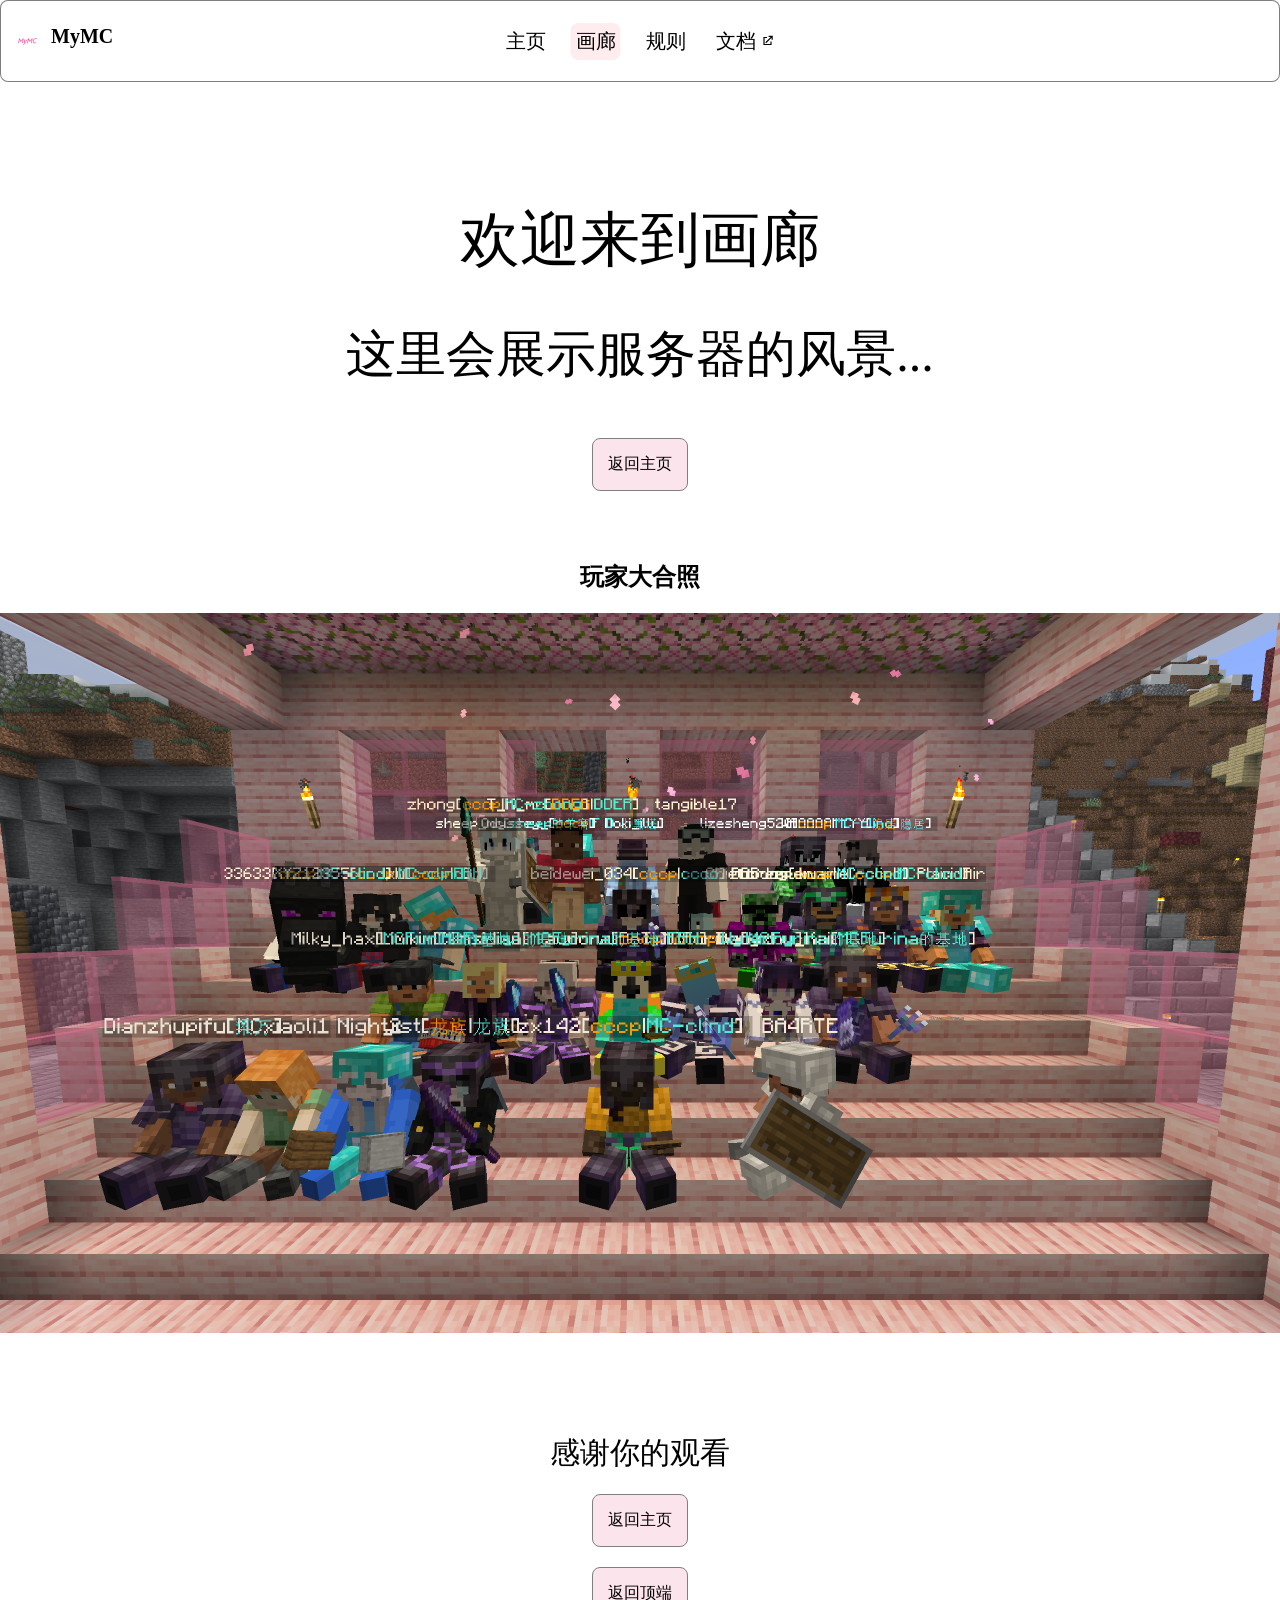
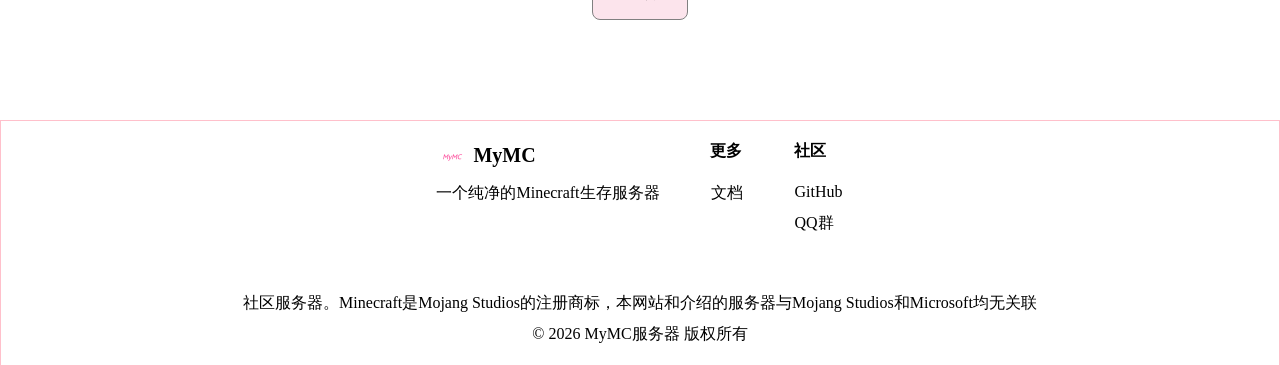
==== Gallery/index.html @ 8b422533 "移除了入场动画" ====
<!DOCTYPE html>
<html lang="zh" style="scroll-behavior: smooth">
<head>
    <title>MyMC | Minecraft服务器</title>
    <link rel="icon" href="../Assets/MyMC_64.png">
    <link rel="stylesheet" href="../style.css">
    <meta charset="UTF-8">
    <meta name="viewport" content="width=device-width, initial-scale=1.0">
</head>
<body style="background-color: rgb(255, 255, 255); margin: 0; padding: 0;">
    <nav class="nav">
        <a href="../" style="text-decoration: none; color: inherit; display: flex; flex-direction: row; gap: 8px;">
            <img src="../Assets/MyMC_64.png" style="vertical-align: middle; width: 32px; height: 32px;" alt="MyMC Icon" width="64" height="64" />
            <span style="font-size: 20px; font-weight: bold;">MyMC</span>
        </a>
        <div style="position: absolute; left: 50%; transform: translateX(-50%); flex-direction: row; gap: 20px" class="nav-items">
            <a href="../" class="nav-item">
                主页
            </a>
            <a href="./" class="nav-item nav-item-selected">
                画廊
            </a>
            <a href="../Rules/" class="nav-item">
                规则
            </a>
            <a href="https://docs.qq.com/aio/DS3Rvb0lQZVpRVXB5" target="_blank" class="nav-item">
                文档
                <svg class="external-icon" viewBox="0 0 24 24" width="14" height="14" fill="currentColor" aria-hidden="true">
                    <path d="M14 3h7v7h-2V6.41l-9.29 9.3-1.42-1.42 9.3-9.29H14V3z"/>
                    <path d="M5 5h6v2H7v10h10v-4h2v6H5V5z"/>
                </svg>
            </a>
        </div>
        <details class="nav-menu" style="margin-left: auto; position: relative;">
            <summary style="list-style: none; cursor: pointer; user-select: none;" class="btn">选择页面</summary>
            <div style="position: absolute; top: 100%; right: 0; min-width: 140px; background: rgba(255, 255, 255, 1.0); border: solid 1px pink; border-radius: 8px; padding: 10px; z-index: 10000; display: flex; flex-direction: column; gap: 10px;">
                <a href="../" class="nav-item">
                    主页
                </a>
                <a href="./" class="nav-item nav-item-selected">
                    画廊
                </a>
                <a href="../Rules/" class="nav-item">
                    规则
                </a>
                <a href="https://docs.qq.com/aio/DS3Rvb0lQZVpRVXB5" target="_blank" class="nav-item">
                    文档
                    <svg class="external-icon" viewBox="0 0 24 24" width="14" height="14" fill="currentColor" aria-hidden="true">
                        <path d="M14 3h7v7h-2V6.41l-9.29 9.3-1.42-1.42 9.3-9.29H14V3z"/>
                        <path d="M5 5h6v2H7v10h10v-4h2v6H5V5z"/>
                    </svg>
                </a>
            </div>
        </details>
    </nav>
    <div style="text-align: center; align-items: center; display: flex; flex-direction: column; justify-content: center; gap: 20px; margin-top: 200px;">
        <a class="title-text">欢迎来到画廊</a>
        <a style="margin-top: 20px;" class="subtitle-text">这里会展示服务器的风景...</a>
        <a class="btn" href="../" style="margin-top: 30px;">返回主页</a>
    </div>
    <div style="text-align: center; margin-top: 50px; align-items: center; display: flex; flex-direction: column;">
        <h2>玩家大合照</h2>
        <img style="max-width: 100%; height: auto; width: 1920px" src="./Assets/group.png" alt="group" width="2560" height="1440"/>
    </div>
    <div style="text-align: center; align-items: center; display: flex; flex-direction: column; gap: 20px; margin-top: 100px;">
        <div style="font-size: 30px;">感谢你的观看</div>
        <a class="btn" href="../">返回主页</a>
        <a class="btn" href="#">返回顶端</a>
    </div>
    <footer class="footer">
        <div style="display: flex; flex-direction: row; flex-wrap: wrap; gap: 50px;">
            <div style="display: flex; flex-direction: column; gap: 10px; text-align: left;">
                <a style="font-size: 20px; font-weight: bold;">
                    <img src="../Assets/MyMC_64.png" alt="MyMC Icon" style="width: 32px; height: 32px; vertical-align: middle;" />
                    MyMC
                </a>
                <a style="font-size: 16px">
                    一个纯净的Minecraft生存服务器
                </a>
            </div>
            <div style="display: flex; flex-direction: column; gap: 10px; text-align: left;">
                <a style="margin-bottom: 10px; font-weight: bold;">更多</a>
                <a class="linktext" href="https://docs.qq.com/aio/DS3Rvb0lQZVpRVXB5" target="_blank">
                    文档
                </a>
            </div>
            <div style="display: flex; flex-direction: column; gap: 10px; text-align: left;">
                <a style="margin-bottom: 10px; font-weight: bold;">社区</a>
                <a class="linktext" href="https://github.com/MCFurina/MyMC-Website" target="_blank">
                    GitHub
                </a>
                <a class="linktext" href="https://qm.qq.com/q/Btq5z1WSHu" target="_blank">
                    QQ群
                </a>
            </div>
        </div>
        <hr style="width: 80%; max-width: 1600px; border: 1px solid rgba(255, 255, 255, 0.5)" />
        <div style="display: flex; flex-direction: column; gap: 10px;">
            <a style="font-size: 16px">
                社区服务器。Minecraft是Mojang Studios的注册商标，本网站和介绍的服务器与Mojang Studios和Microsoft均无关联
            </a>
            <a style="font-size: 16px">
                © 2026 MyMC服务器 版权所有
            </a>
        </div>
    </footer>
</body>
</html>
---- style.css ----
button {
    cursor: pointer;
}
.nav {
    display: flex;
    flex-direction: row;
    text-align: center;
    align-items: center;
    background-color: rgba(255, 255, 255, 0.5);
    border: solid 1px rgba(0, 0, 0, 0.5);
    padding: 10px;
    margin: 0 auto;
    border-radius: 8px;
    max-width: 1600px;
    position: fixed;
    top: 0;
    left: 0;
    right: 0;
    z-index: 9999;
    min-height: 60px;
    backdrop-filter: blur(8px);
}
.nav-item {
    text-decoration: none;
    color: inherit;
    font-size: 20px;
    border-radius: 8px;
    transition: background-color 0.2s ease, border 0.2s ease;
    padding: 5px;
}
.nav-item-selected {
    background-color: rgba(255, 192, 203, 0.3);
}
.nav-item:hover {
    background-color: rgba(255, 192, 203, 0.3);
}
.nav-items {
    display: flex;
}
.nav-menu {
    display: none;
}
.nav-menu[open] summary {
    border: 1px solid blue;
    background-color: rgba(200, 200, 200, 0.8);
}
.center-card {
    display: flex;
    flex-direction: column;
    align-items: center;
    text-align: center;
    max-width: 1200px;
    border-radius: 8px;
    background-color: rgba(255, 255, 255, 1.0);
    color: black;
    border: 1px solid pink;
    padding: 20px;
    margin-left: auto;
    margin-right: auto;
    scroll-margin-top: 150px;
}
.center-card-title {
    font-size: 30px;
    margin-right: auto;
    margin-bottom: 10px;
}
.center-card-card {
    display: flex;
    flex-direction: column;
    gap: 10px;
    text-align: center;
    border: solid 1px gray;
    border-radius: 8px;
    background-color: rgba(252, 228, 236, 0.75);
    padding: 15px;
    transition: background-color 0.2s ease, border 0.2s ease;
    color: black;
}
.center-card-card:hover {
    border: solid 1px pink;
    background-color: rgba(252, 228, 236, 0.85);
}
.btn {
    border: 1px solid gray;
    padding: 15px;
    width: fit-content;
    text-decoration: none;
    color: inherit;
    border-radius: 8px;
    font-size: 16px;
    background-color: rgba(252, 228, 236, 1.0);
    transition: background-color 0.2s ease, border 0.2s ease, opacity 0.2s ease;
    color: black;
}
.btn:hover {
    border: 1px solid black;
    background-color: rgba(248, 211, 223, 1.0);
}
.btn:active {
    background-color: rgba(248, 170, 223, 1.0);
}
.btn:disabled {
    opacity: 60%;
    cursor: not-allowed;
}
.linktext {
    color: inherit;
    text-decoration: none;
    border: solid 1px transparent;
    border-radius: 8px;
    transition: border 0.2s ease;
    display: inline-block;
    width: fit-content;
}
.linktext:hover {
    border: 1px solid pink;
}
.gradient-text-1 {
    display: inline-block;
    background: linear-gradient(90deg, #7FE5D4, #FFFFFF);
    background-clip: text;
    color: transparent;
}
.title-text {
    font-size: 60px;
}
.subtitle-text {
    font-size: 50px;
}
.footer {
    margin-top: 100px;
    margin-left: auto;
    margin-right: auto;
    display: flex;
    flex-direction: column;
    gap: 20px;
    text-align: center;
    align-items: center;
    padding: 20px 10px;
    background-color: rgba(255, 255, 255, 1.0);
    border: 1px solid pink;
    color: black;
}
@media (max-width: 768px) {
    .nav-items {
        display: none;
    }
    .nav-menu {
        display: flex;
    }
    .title-text {
        font-size: 50px;
    }
    .subtitle-text {
        font-size: 40px;
    }
    .nav {
        min-height: 48px;
        border-radius: 0;
    }
    .center-card {
        margin-left: 20px;
        margin-right: 20px;
    }
    .center-card-title {
        font-size: 25px;
    }
}
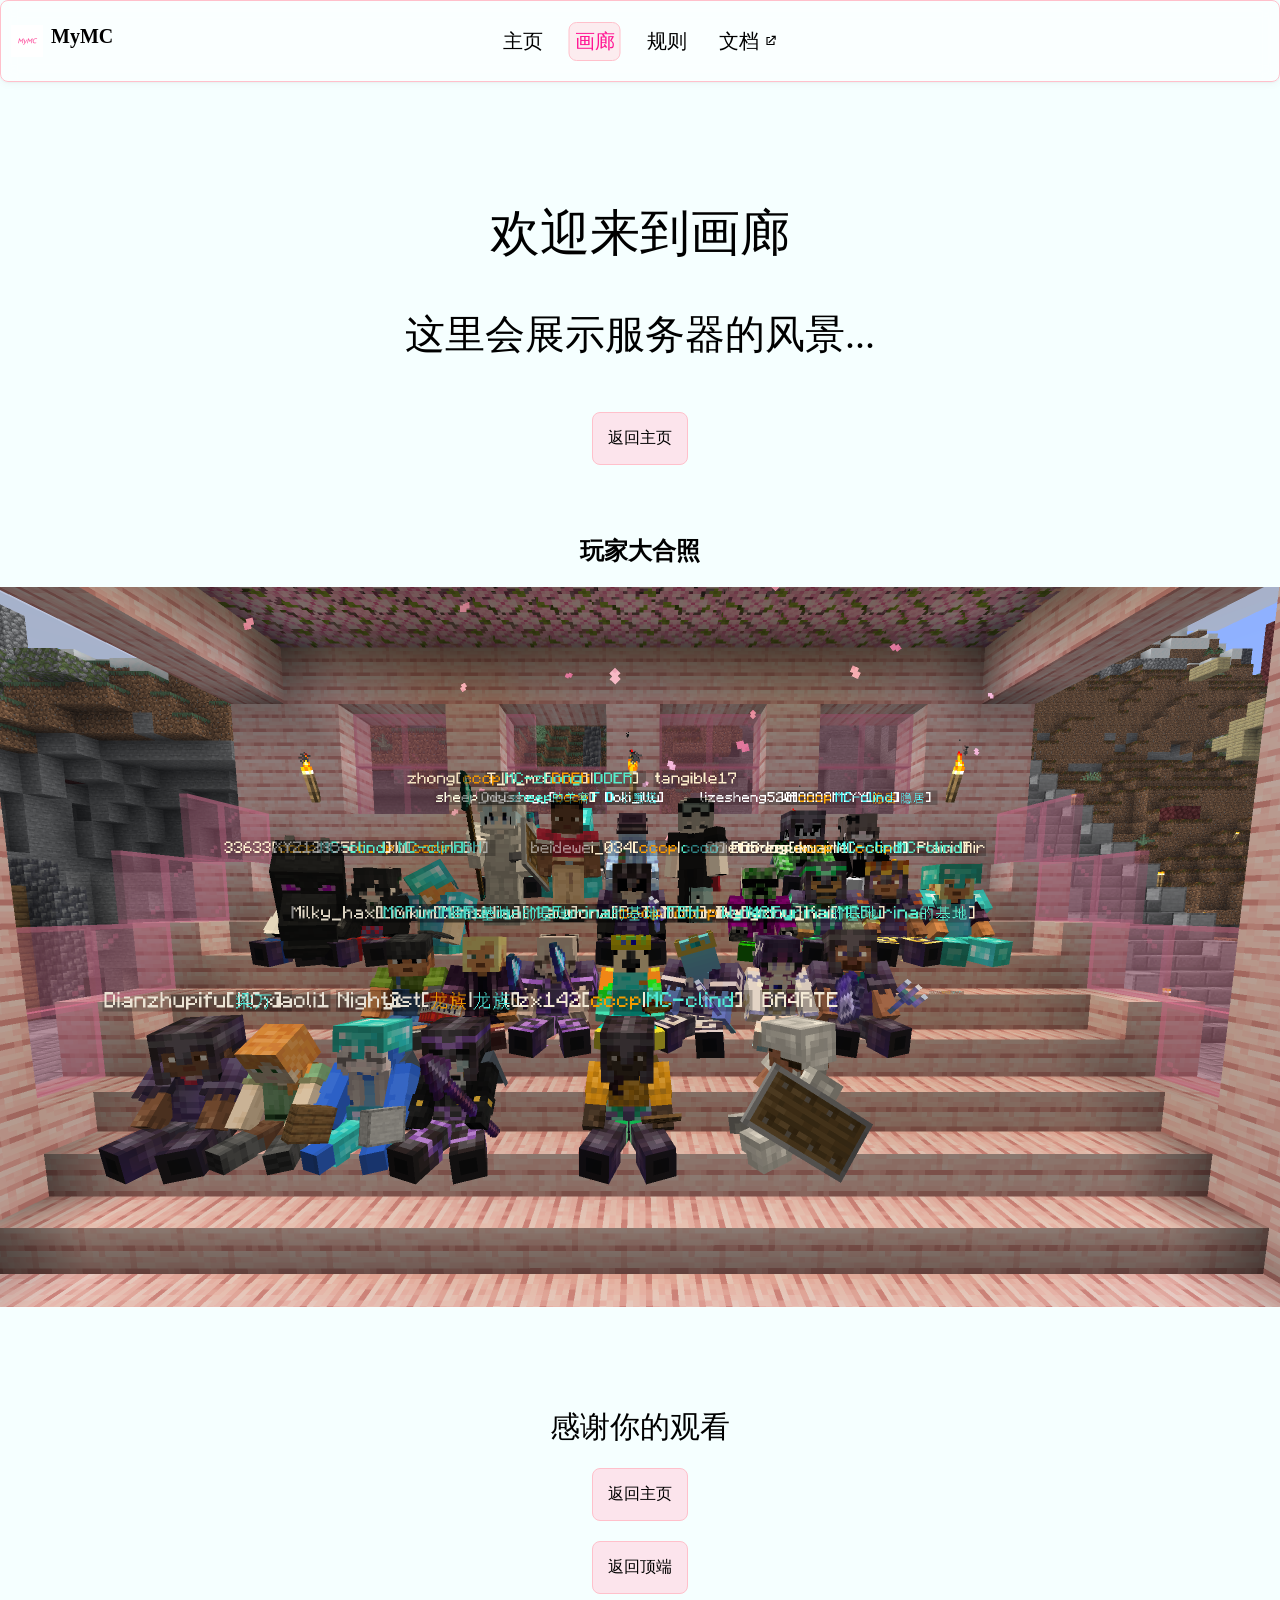
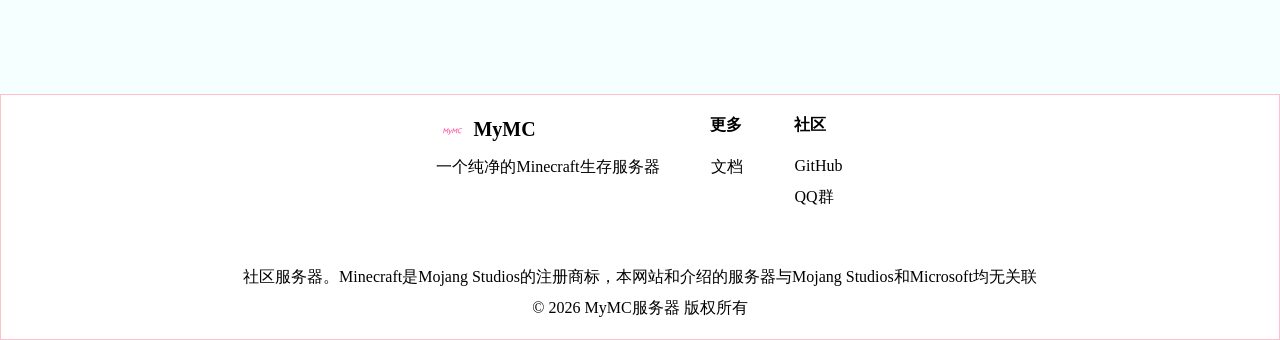
==== commit 693eba64: "更新网页" ====
--- a/Gallery/index.html
+++ b/Gallery/index.html
@@ -7,13 +7,13 @@
     <meta charset="UTF-8">
     <meta name="viewport" content="width=device-width, initial-scale=1.0">
 </head>
-<body style="background-color: rgb(255, 255, 255); margin: 0; padding: 0;">
+<body>
     <nav class="nav">
-        <a href="../" style="text-decoration: none; color: inherit; display: flex; flex-direction: row; gap: 8px;">
-            <img src="../Assets/MyMC_64.png" style="vertical-align: middle; width: 32px; height: 32px;" alt="MyMC Icon" width="64" height="64" />
-            <span style="font-size: 20px; font-weight: bold;">MyMC</span>
+        <a href="../" class="nav-icon">
+            <img src="../Assets/MyMC_64.png" class="nav-icon-logo" alt="MyMC Icon" width="64" height="64" />
+            <span class="nav-icon-text">MyMC</span>
         </a>
-        <div style="position: absolute; left: 50%; transform: translateX(-50%); flex-direction: row; gap: 20px" class="nav-items">
+        <div class="nav-items">
             <a href="../" class="nav-item">
                 主页
             </a>
--- a/style.css
+++ b/style.css
@@ -1,3 +1,8 @@
+body {
+    background: rgb(245, 255, 255);
+    margin: 0;
+    padding: 0;
+}
 button {
     cursor: pointer;
 }
@@ -7,7 +12,7 @@
     text-align: center;
     align-items: center;
     background-color: rgba(255, 255, 255, 0.5);
-    border: solid 1px rgba(0, 0, 0, 0.5);
+    border: solid 1px pink;
     padding: 10px;
     margin: 0 auto;
     border-radius: 8px;
@@ -19,6 +24,23 @@
     z-index: 9999;
     min-height: 60px;
     backdrop-filter: blur(8px);
+    box-shadow: 0 1px 2px rgba(0, 0, 0, 0.04), 0 2px 8px rgba(0, 0, 0, 0.04);
+}
+.nav-icon {
+    text-decoration: none;
+    color: inherit;
+    display: flex;
+    flex-direction: row;
+    gap: 8px;
+}
+.nav-icon-logo {
+    vertical-align: middle;
+    width: 32px;
+    height: 32px;
+}
+.nav-icon-text {
+    font-size: 20px;
+    font-weight: bold;
 }
 .nav-item {
     text-decoration: none;
@@ -27,22 +49,30 @@
     border-radius: 8px;
     transition: background-color 0.2s ease, border 0.2s ease;
     padding: 5px;
+    border: 1px solid transparent;
 }
 .nav-item-selected {
     background-color: rgba(255, 192, 203, 0.3);
+    border: 1px solid pink;
+    color: deeppink;
 }
 .nav-item:hover {
     background-color: rgba(255, 192, 203, 0.3);
 }
 .nav-items {
+    position: absolute;
+    left: 50%;
+    transform: translateX(-50%);
+    flex-direction: row;
+    gap: 20px;
     display: flex;
 }
 .nav-menu {
     display: none;
 }
 .nav-menu[open] summary {
-    border: 1px solid blue;
-    background-color: rgba(200, 200, 200, 0.8);
+    transform: scale(0.97);
+    color: rgba(0, 0, 0, 0.6);
 }
 .center-card {
     display: flex;
@@ -51,16 +81,18 @@
     text-align: center;
     max-width: 1200px;
     border-radius: 8px;
-    background-color: rgba(255, 255, 255, 1.0);
+    background-color: rgb(245, 245, 245);
     color: black;
     border: 1px solid pink;
     padding: 20px;
     margin-left: auto;
     margin-right: auto;
     scroll-margin-top: 150px;
+    box-shadow: 0 1px 2px rgba(0, 0, 0, 0.04), 0 2px 8px rgba(0, 0, 0, 0.04);
 }
 .center-card-title {
-    font-size: 30px;
+    font-size: 25px;
+    font-weight: bold;
     margin-right: auto;
     margin-bottom: 10px;
 }
@@ -69,19 +101,14 @@
     flex-direction: column;
     gap: 10px;
     text-align: center;
-    border: solid 1px gray;
-    border-radius: 8px;
-    background-color: rgba(252, 228, 236, 0.75);
+    border: solid 1px pink;
+    border-radius: 8px;
+    background-color: rgba(252, 228, 236, 1.0);
     padding: 15px;
-    transition: background-color 0.2s ease, border 0.2s ease;
-    color: black;
-}
-.center-card-card:hover {
-    border: solid 1px pink;
-    background-color: rgba(252, 228, 236, 0.85);
+    color: black;
 }
 .btn {
-    border: 1px solid gray;
+    border: 1px solid pink;
     padding: 15px;
     width: fit-content;
     text-decoration: none;
@@ -89,15 +116,15 @@
     border-radius: 8px;
     font-size: 16px;
     background-color: rgba(252, 228, 236, 1.0);
-    transition: background-color 0.2s ease, border 0.2s ease, opacity 0.2s ease;
+    transition: background-color 0.2s ease, border 0.2s ease;
     color: black;
 }
 .btn:hover {
-    border: 1px solid black;
     background-color: rgba(248, 211, 223, 1.0);
 }
 .btn:active {
-    background-color: rgba(248, 170, 223, 1.0);
+    transform: scale(0.97);
+    color: rgba(0, 0, 0, 0.6);
 }
 .btn:disabled {
     opacity: 60%;
@@ -122,10 +149,10 @@
     color: transparent;
 }
 .title-text {
-    font-size: 60px;
+    font-size: 50px;
 }
 .subtitle-text {
-    font-size: 50px;
+    font-size: 40px;
 }
 .footer {
     margin-top: 100px;
@@ -149,14 +176,21 @@
         display: flex;
     }
     .title-text {
-        font-size: 50px;
+        font-size: 40px;
     }
     .subtitle-text {
-        font-size: 40px;
+        font-size: 30px;
     }
     .nav {
         min-height: 48px;
         border-radius: 0;
+        border-top: 0;
+        border-left: 0;
+        border-right: 0;
+        border-bottom: 1px solid pink;
+    }
+    .nav-icon-logo {
+        display: none;
     }
     .center-card {
         margin-left: 20px;
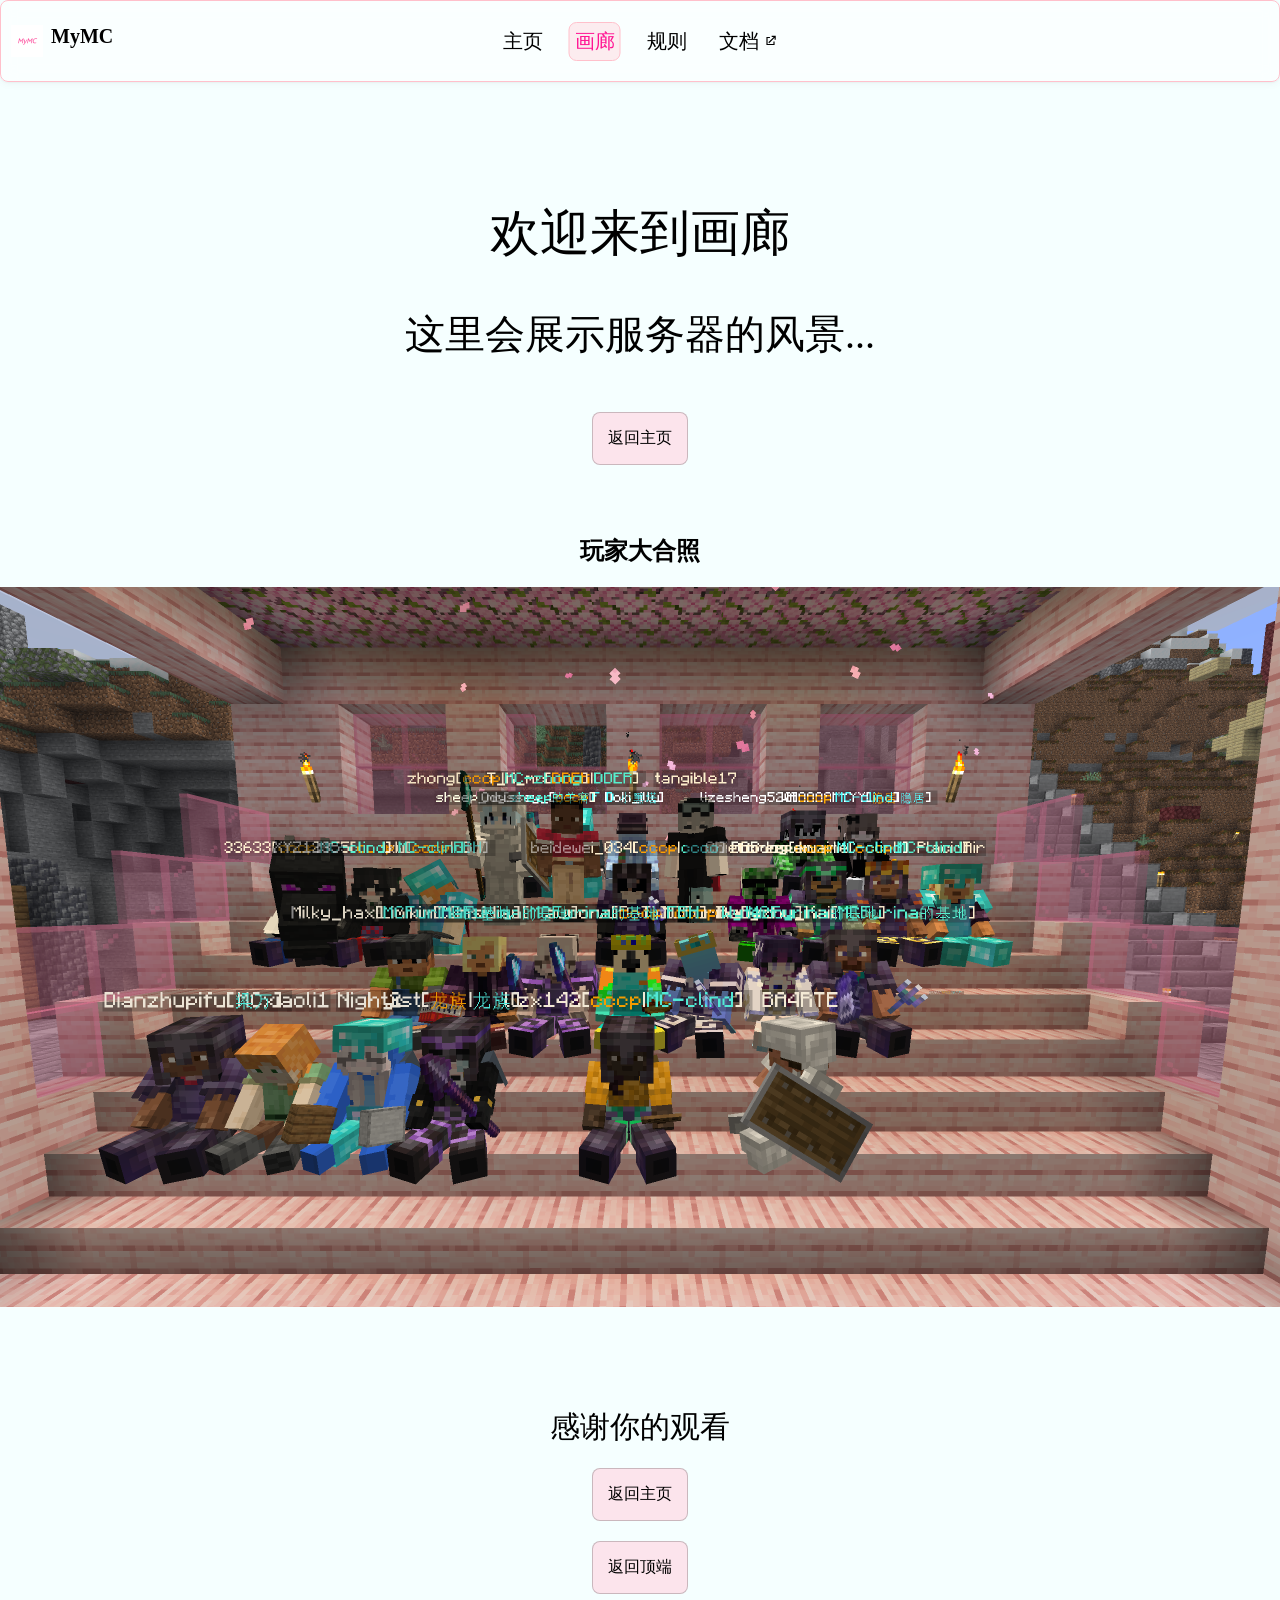
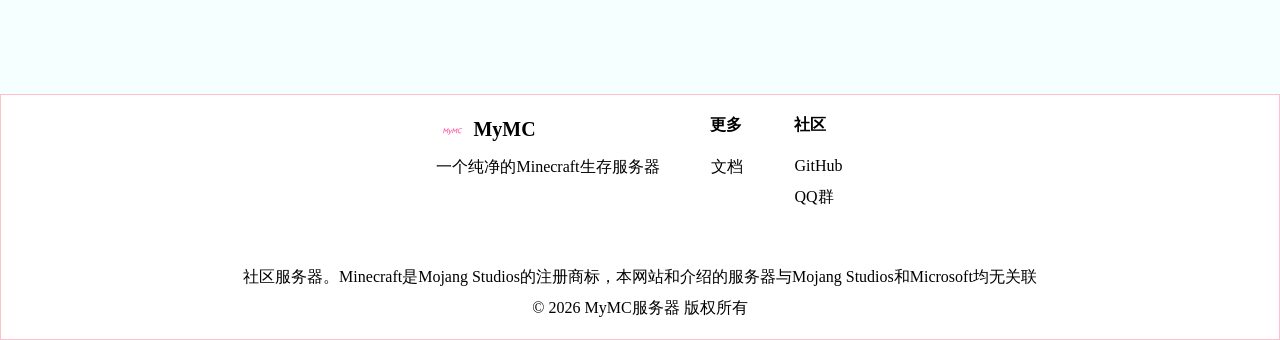
==== commit 9f3611d3: "适配深色模式" ====
--- a/Gallery/index.html
+++ b/Gallery/index.html
@@ -59,7 +59,7 @@
         <a class="btn" href="../" style="margin-top: 30px;">返回主页</a>
     </div>
     <div style="text-align: center; margin-top: 50px; align-items: center; display: flex; flex-direction: column;">
-        <h2>玩家大合照</h2>
+        <h2 class="center-label">玩家大合照</h2>
         <img style="max-width: 100%; height: auto; width: 1920px" src="./Assets/group.png" alt="group" width="2560" height="1440"/>
     </div>
     <div style="text-align: center; align-items: center; display: flex; flex-direction: column; gap: 20px; margin-top: 100px;">
--- a/style.css
+++ b/style.css
@@ -83,7 +83,7 @@
     border-radius: 8px;
     background-color: rgb(245, 245, 245);
     color: black;
-    border: 1px solid pink;
+    border: 1px solid rgba(0, 0, 0, 0.2);
     padding: 20px;
     margin-left: auto;
     margin-right: auto;
@@ -108,7 +108,7 @@
     color: black;
 }
 .btn {
-    border: 1px solid pink;
+    border: 1px solid rgba(0, 0, 0, 0.2);
     padding: 15px;
     width: fit-content;
     text-decoration: none;
@@ -116,7 +116,7 @@
     border-radius: 8px;
     font-size: 16px;
     background-color: rgba(252, 228, 236, 1.0);
-    transition: background-color 0.2s ease, border 0.2s ease;
+    transition: background-color 0.25s ease, border 0.25s ease, transform 0.25s ease, opacity 0.25s ease;
     color: black;
 }
 .btn:hover {
@@ -124,7 +124,7 @@
 }
 .btn:active {
     transform: scale(0.97);
-    color: rgba(0, 0, 0, 0.6);
+    opacity: 0.5;
 }
 .btn:disabled {
     opacity: 60%;
@@ -166,6 +166,9 @@
     padding: 20px 10px;
     background-color: rgba(255, 255, 255, 1.0);
     border: 1px solid pink;
+    color: black;
+}
+.center-label {
     color: black;
 }
 @media (max-width: 768px) {
@@ -200,3 +203,41 @@
         font-size: 25px;
     }
 }
+@media (prefers-color-scheme: dark) {
+    body {
+        background: rgb(25, 25, 25);
+    }
+    .title-text {
+        color: white;
+    }
+    .subtitle-text {
+        color: white;
+    }
+    .center-card {
+        background: rgba(255, 255, 255, 0.1);
+        color: white;
+        border: 1px solid transparent;
+    }
+    .center-card-card {
+        background: rgba(255, 255, 255, 0.1);
+        border: 1px solid transparent;
+        color: white;
+    }
+    .btn {
+        background: rgba(255, 255, 255, 0.1);
+        color: white;
+        border: 1px solid transparent;
+    }
+    .btn:hover {
+        background: rgba(255, 255, 255, 0.2);
+        border: 1px solid rgb(150, 150, 150);
+    }
+    .footer {
+        color: white;
+        background: rgba(255, 255, 255, 0.1);
+        border: 1px solid transparent;
+    }
+    .center-label {
+        color: white;
+    }
+}
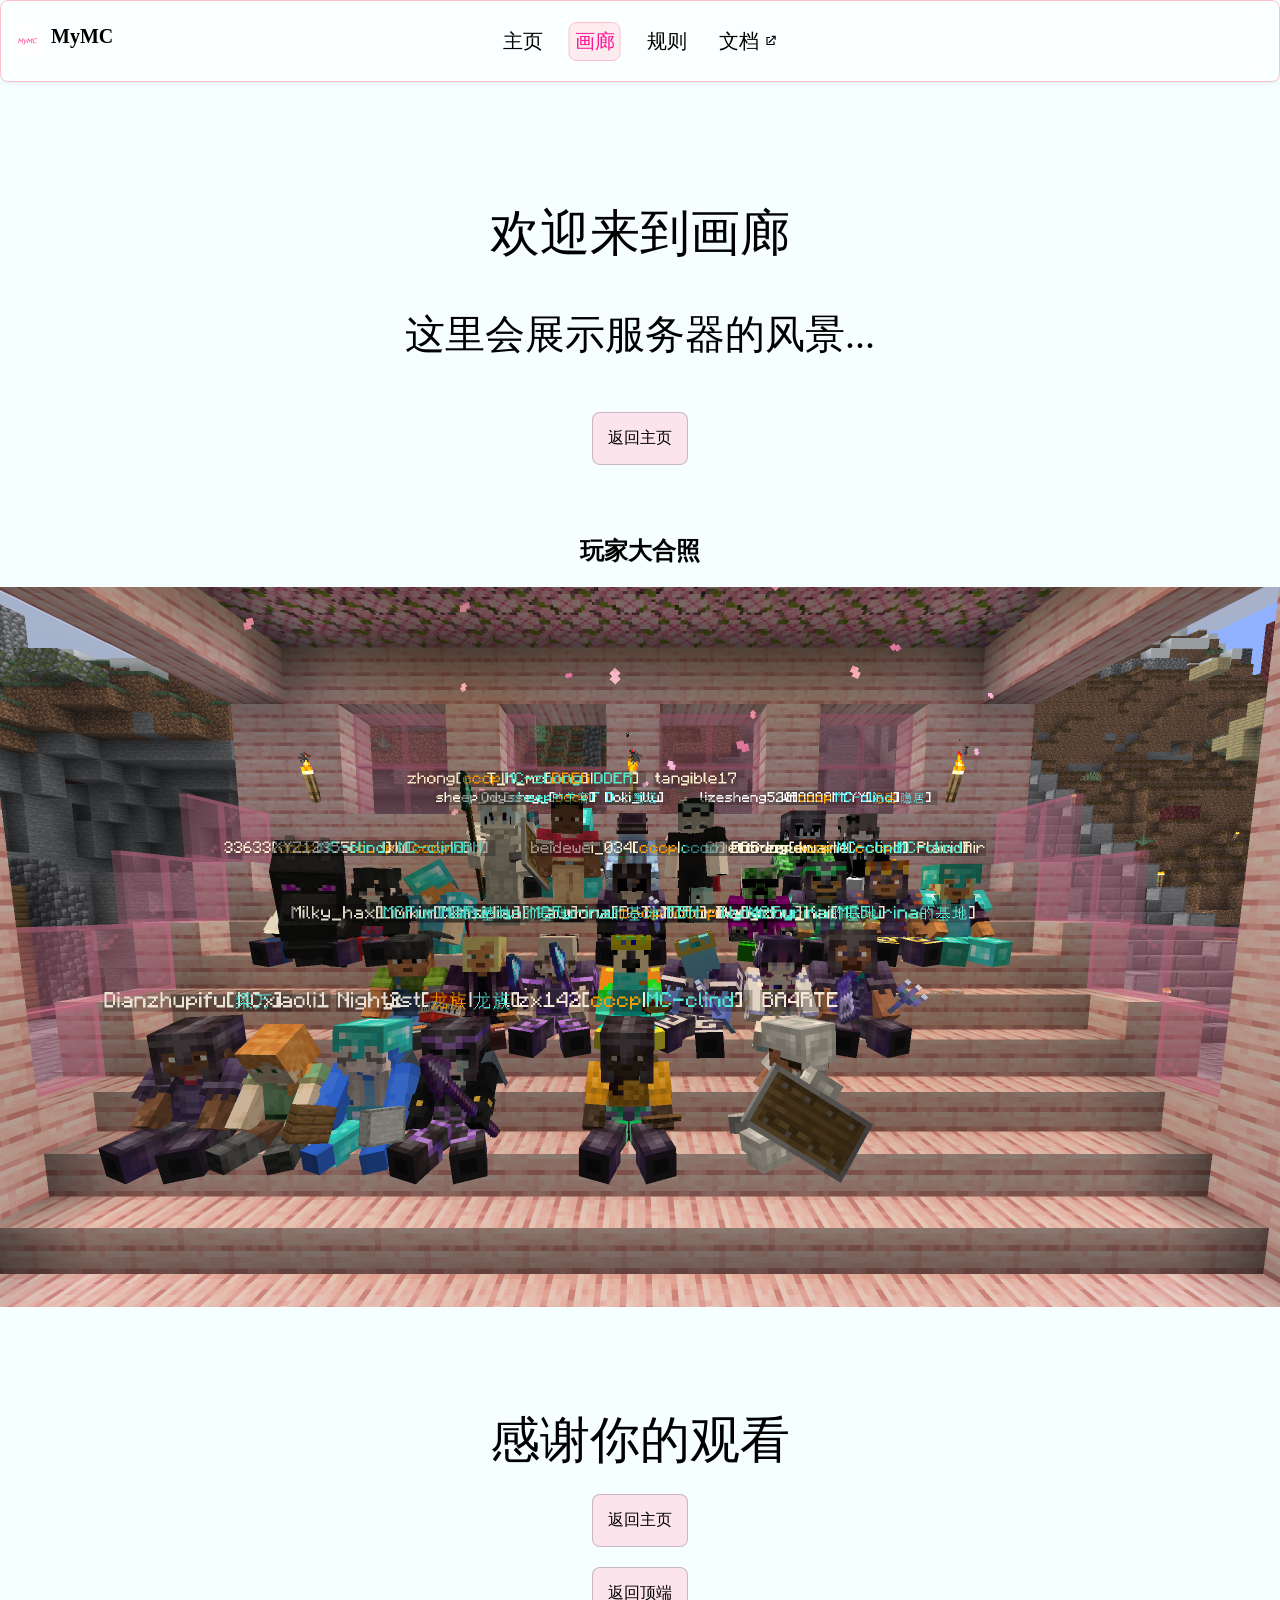
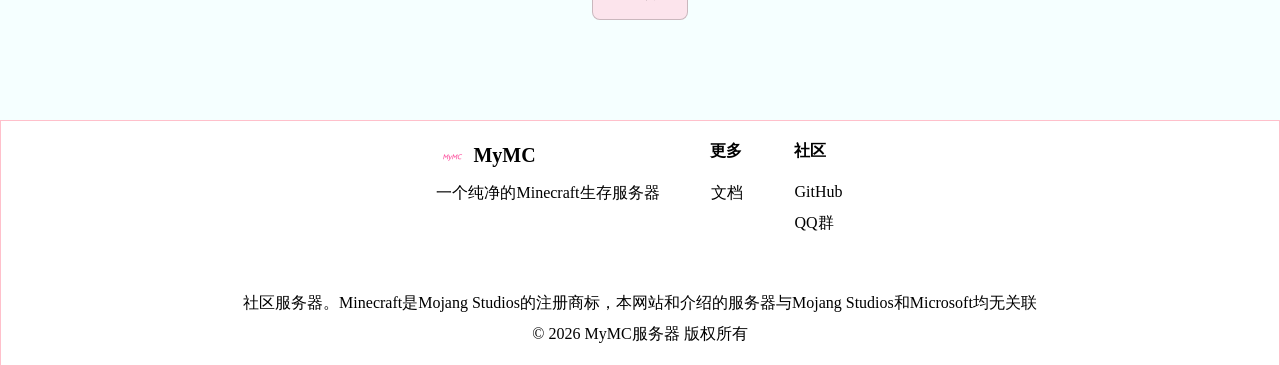
==== commit 7b4c3d49: "继续完善" ====
--- a/Gallery/index.html
+++ b/Gallery/index.html
@@ -33,7 +33,7 @@
         </div>
         <details class="nav-menu" style="margin-left: auto; position: relative;">
             <summary style="list-style: none; cursor: pointer; user-select: none;" class="btn">选择页面</summary>
-            <div style="position: absolute; top: 100%; right: 0; min-width: 140px; background: rgba(255, 255, 255, 1.0); border: solid 1px pink; border-radius: 8px; padding: 10px; z-index: 10000; display: flex; flex-direction: column; gap: 10px;">
+            <div class="nav-menu-open">
                 <a href="../" class="nav-item">
                     主页
                 </a>
@@ -63,7 +63,7 @@
         <img style="max-width: 100%; height: auto; width: 1920px" src="./Assets/group.png" alt="group" width="2560" height="1440"/>
     </div>
     <div style="text-align: center; align-items: center; display: flex; flex-direction: column; gap: 20px; margin-top: 100px;">
-        <div style="font-size: 30px;">感谢你的观看</div>
+        <div class="title-text">感谢你的观看</div>
         <a class="btn" href="../">返回主页</a>
         <a class="btn" href="#">返回顶端</a>
     </div>
--- a/style.css
+++ b/style.css
@@ -72,7 +72,21 @@
 }
 .nav-menu[open] summary {
     transform: scale(0.97);
-    color: rgba(0, 0, 0, 0.6);
+    opacity: 0.5;
+}
+.nav-menu-open {
+    position: absolute;
+    top: 100%;
+    right: 0;
+    min-width: 140px;
+    background: rgba(255, 255, 255, 1.0);
+    border: solid 1px pink;
+    border-radius: 8px;
+    padding: 10px;
+    z-index: 10000;
+    display: flex;
+    flex-direction: column;
+    gap: 10px;
 }
 .center-card {
     display: flex;
@@ -207,6 +221,16 @@
     body {
         background: rgb(25, 25, 25);
     }
+    .nav {
+        background-color: rgba(0, 0, 0, 0.2);
+        color: white;
+    }
+    .nav-item-selected {
+        color: lightpink;
+    }
+    .nav-menu-open {
+        background-color: rgb(50, 50, 50);
+    }
     .title-text {
         color: white;
     }
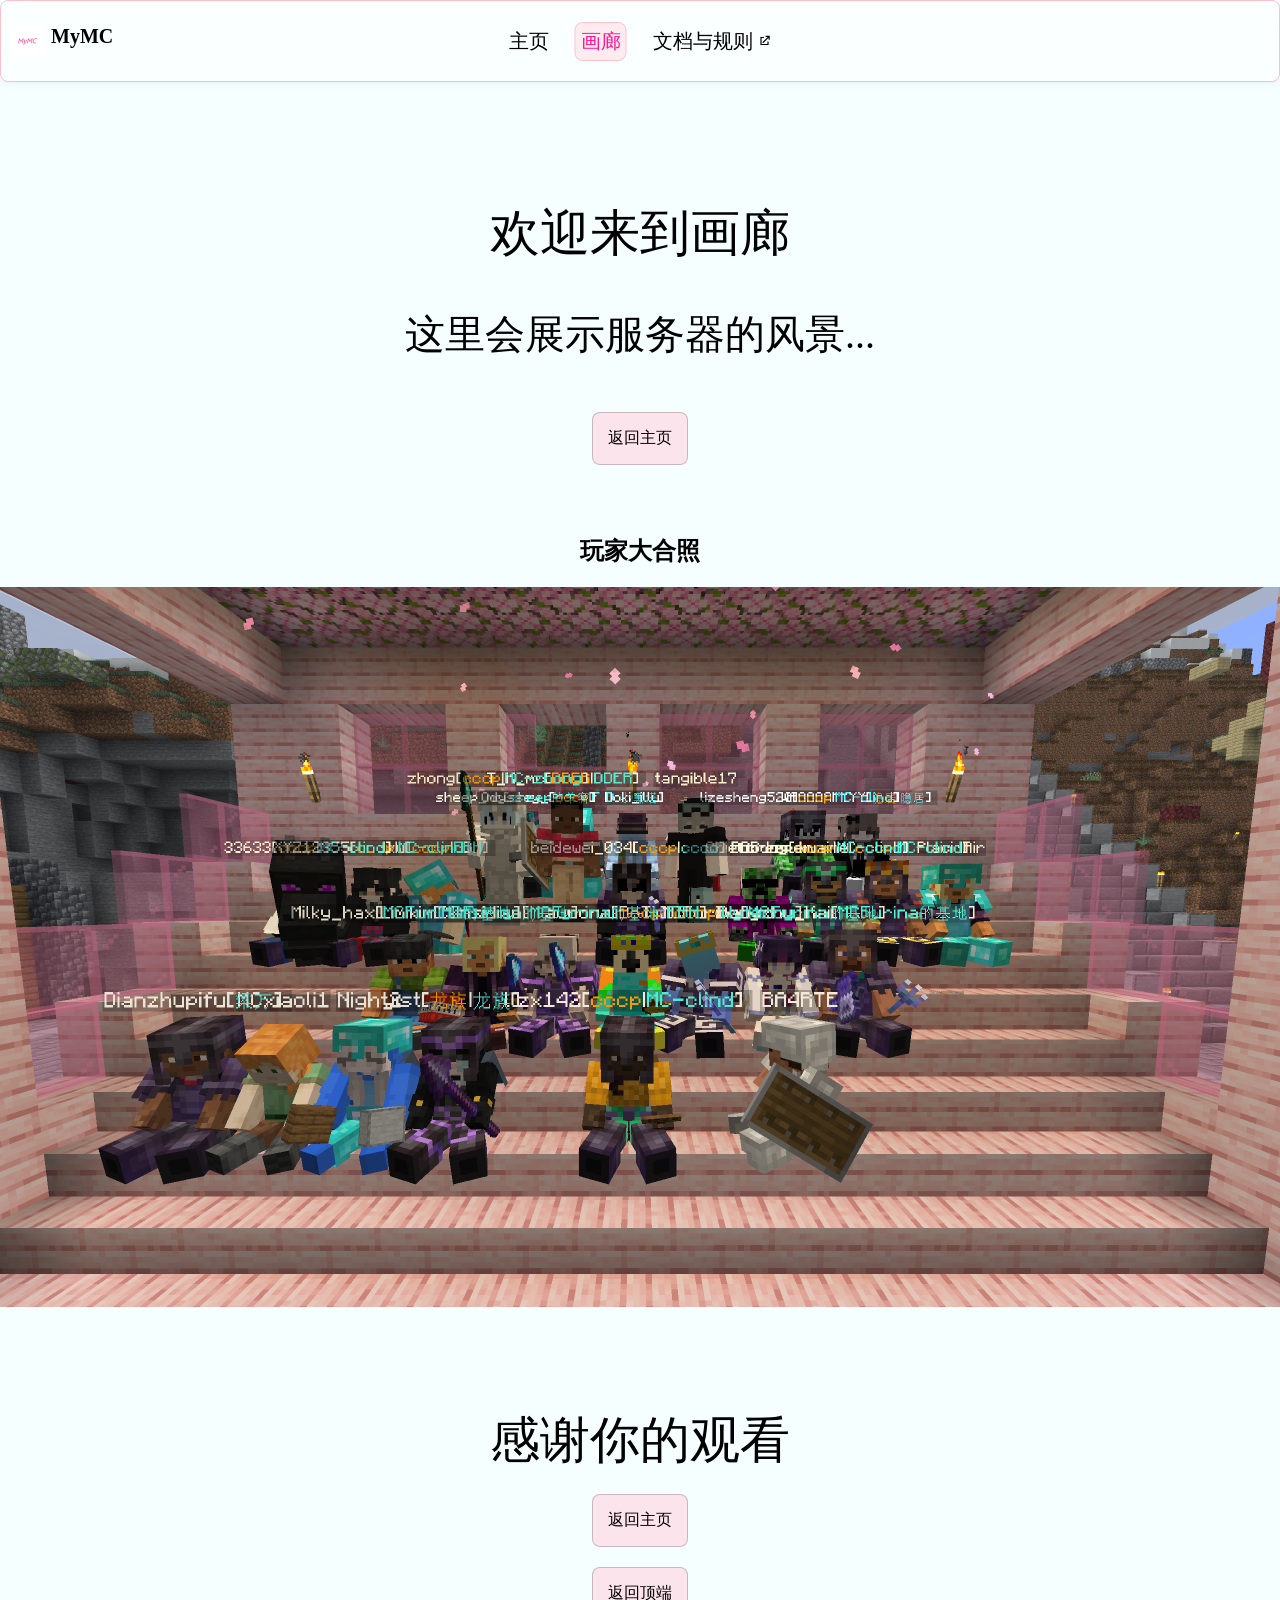
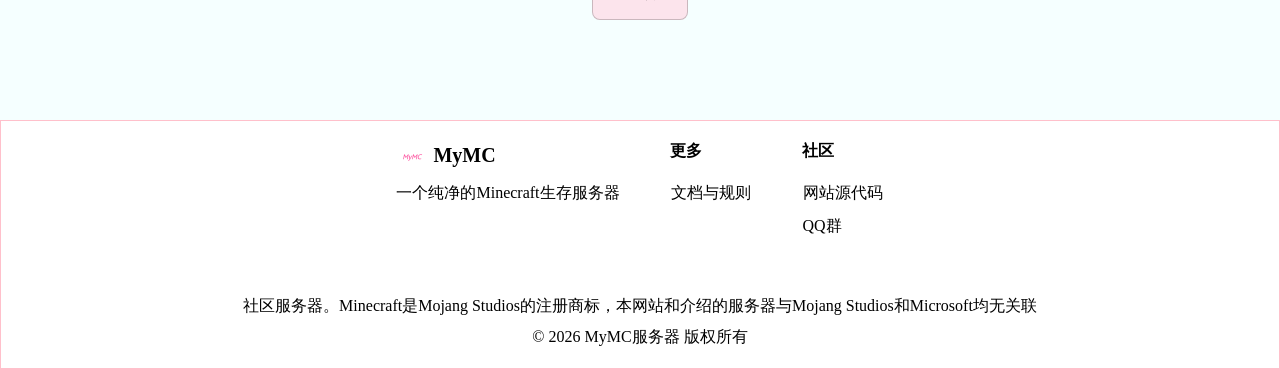
==== commit 6c89fe67: "移除规则页，并引导至文档，同时优化了一些文本" ====
--- a/Gallery/index.html
+++ b/Gallery/index.html
@@ -20,11 +20,8 @@
             <a href="./" class="nav-item nav-item-selected">
                 画廊
             </a>
-            <a href="../Rules/" class="nav-item">
-                规则
-            </a>
             <a href="https://docs.qq.com/aio/DS3Rvb0lQZVpRVXB5" target="_blank" class="nav-item">
-                文档
+                文档与规则
                 <svg class="external-icon" viewBox="0 0 24 24" width="14" height="14" fill="currentColor" aria-hidden="true">
                     <path d="M14 3h7v7h-2V6.41l-9.29 9.3-1.42-1.42 9.3-9.29H14V3z"/>
                     <path d="M5 5h6v2H7v10h10v-4h2v6H5V5z"/>
@@ -40,11 +37,8 @@
                 <a href="./" class="nav-item nav-item-selected">
                     画廊
                 </a>
-                <a href="../Rules/" class="nav-item">
-                    规则
-                </a>
                 <a href="https://docs.qq.com/aio/DS3Rvb0lQZVpRVXB5" target="_blank" class="nav-item">
-                    文档
+                    文档与规则
                     <svg class="external-icon" viewBox="0 0 24 24" width="14" height="14" fill="currentColor" aria-hidden="true">
                         <path d="M14 3h7v7h-2V6.41l-9.29 9.3-1.42-1.42 9.3-9.29H14V3z"/>
                         <path d="M5 5h6v2H7v10h10v-4h2v6H5V5z"/>
@@ -81,13 +75,13 @@
             <div style="display: flex; flex-direction: column; gap: 10px; text-align: left;">
                 <a style="margin-bottom: 10px; font-weight: bold;">更多</a>
                 <a class="linktext" href="https://docs.qq.com/aio/DS3Rvb0lQZVpRVXB5" target="_blank">
-                    文档
+                    文档与规则
                 </a>
             </div>
             <div style="display: flex; flex-direction: column; gap: 10px; text-align: left;">
                 <a style="margin-bottom: 10px; font-weight: bold;">社区</a>
                 <a class="linktext" href="https://github.com/MCFurina/MyMC-Website" target="_blank">
-                    GitHub
+                    网站源代码
                 </a>
                 <a class="linktext" href="https://qm.qq.com/q/Btq5z1WSHu" target="_blank">
                     QQ群
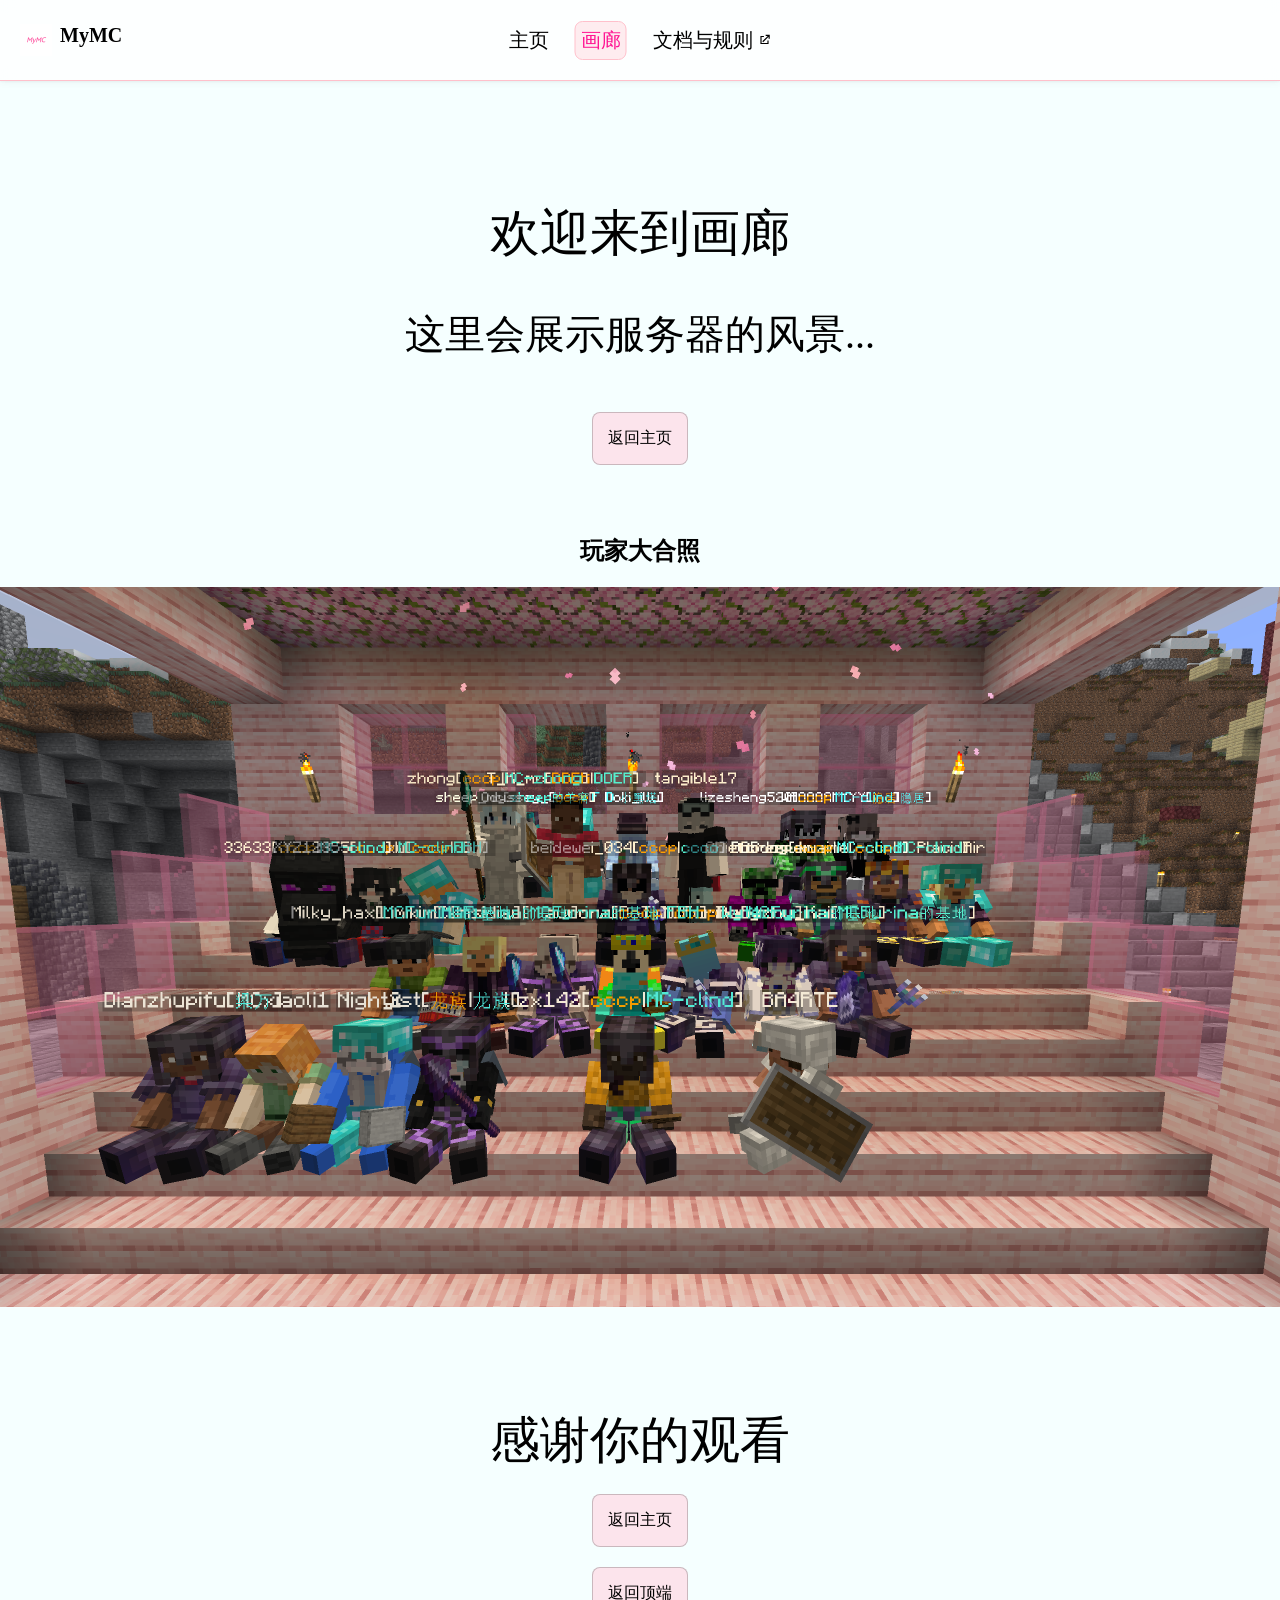
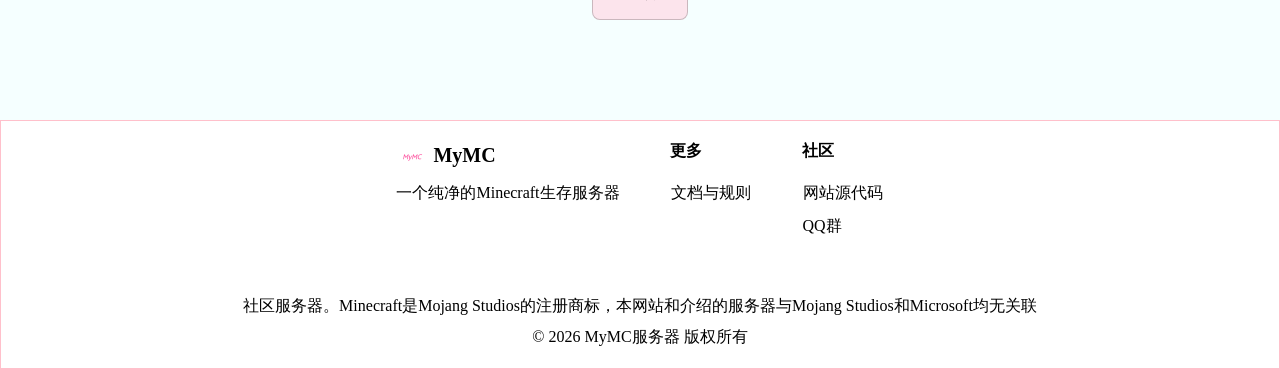
==== commit fe0e48b8: "导航栏更新" ====
--- a/Gallery/index.html
+++ b/Gallery/index.html
@@ -8,35 +8,15 @@
     <meta name="viewport" content="width=device-width, initial-scale=1.0">
 </head>
 <body>
-    <nav class="nav">
-        <a href="../" class="nav-icon">
-            <img src="../Assets/MyMC_64.png" class="nav-icon-logo" alt="MyMC Icon" width="64" height="64" />
-            <span class="nav-icon-text">MyMC</span>
-        </a>
-        <div class="nav-items">
-            <a href="../" class="nav-item">
-                主页
+    <div class="nav-background">
+        <nav class="nav">
+            <a href="../" class="nav-icon">
+                <img src="../Assets/MyMC_64.png" class="nav-icon-logo" alt="MyMC Icon" width="64" height="64" />
+                <span class="nav-icon-text">MyMC</span>
             </a>
-            <a href="./" class="nav-item nav-item-selected">
-                画廊
-            </a>
-            <a href="https://docs.qq.com/aio/DS3Rvb0lQZVpRVXB5" target="_blank" class="nav-item">
-                文档与规则
-                <svg class="external-icon" viewBox="0 0 24 24" width="14" height="14" fill="currentColor" aria-hidden="true">
-                    <path d="M14 3h7v7h-2V6.41l-9.29 9.3-1.42-1.42 9.3-9.29H14V3z"/>
-                    <path d="M5 5h6v2H7v10h10v-4h2v6H5V5z"/>
-                </svg>
-            </a>
-        </div>
-        <details class="nav-menu" style="margin-left: auto; position: relative;">
-            <summary style="list-style: none; cursor: pointer; user-select: none;" class="btn">选择页面</summary>
-            <div class="nav-menu-open">
-                <a href="../" class="nav-item">
-                    主页
-                </a>
-                <a href="./" class="nav-item nav-item-selected">
-                    画廊
-                </a>
+            <div class="nav-items">
+                <a href="../" class="nav-item">主页</a>
+                <a href="./" class="nav-item nav-item-selected">画廊</a>
                 <a href="https://docs.qq.com/aio/DS3Rvb0lQZVpRVXB5" target="_blank" class="nav-item">
                     文档与规则
                     <svg class="external-icon" viewBox="0 0 24 24" width="14" height="14" fill="currentColor" aria-hidden="true">
@@ -45,8 +25,22 @@
                     </svg>
                 </a>
             </div>
-        </details>
-    </nav>
+            <details class="nav-menu" style="margin-left: auto; position: relative;">
+                <summary style="list-style: none; cursor: pointer; user-select: none;" class="btn">选择页面</summary>
+                <div class="nav-menu-open">
+                    <a href="../" class="nav-item">主页</a>
+                    <a href="./" class="nav-item nav-item-selected">画廊</a>
+                    <a href="https://docs.qq.com/aio/DS3Rvb0lQZVpRVXB5" target="_blank" class="nav-item">
+                        文档与规则
+                        <svg class="external-icon" viewBox="0 0 24 24" width="14" height="14" fill="currentColor" aria-hidden="true">
+                            <path d="M14 3h7v7h-2V6.41l-9.29 9.3-1.42-1.42 9.3-9.29H14V3z"/>
+                            <path d="M5 5h6v2H7v10h10v-4h2v6H5V5z"/>
+                        </svg>
+                    </a>
+                </div>
+            </details>
+        </nav>
+    </div>
     <div style="text-align: center; align-items: center; display: flex; flex-direction: column; justify-content: center; gap: 20px; margin-top: 200px;">
         <a class="title-text">欢迎来到画廊</a>
         <a style="margin-top: 20px;" class="subtitle-text">这里会展示服务器的风景...</a>
--- a/style.css
+++ b/style.css
@@ -6,25 +6,26 @@
 button {
     cursor: pointer;
 }
-.nav {
-    display: flex;
-    flex-direction: row;
-    text-align: center;
-    align-items: center;
-    background-color: rgba(255, 255, 255, 0.5);
-    border: solid 1px pink;
-    padding: 10px;
-    margin: 0 auto;
-    border-radius: 8px;
-    max-width: 1600px;
+.nav-background {
     position: fixed;
     top: 0;
     left: 0;
     right: 0;
     z-index: 9999;
-    min-height: 60px;
+    background-color: rgba(255, 255, 255, 0.75);
+    border-bottom: solid 1px pink;
     backdrop-filter: blur(8px);
     box-shadow: 0 1px 2px rgba(0, 0, 0, 0.04), 0 2px 8px rgba(0, 0, 0, 0.04);
+}
+.nav {
+    display: flex;
+    flex-direction: row;
+    align-items: center;
+    max-width: 1600px;
+    margin: 0 auto;
+    padding: 10px 20px;
+    min-height: 60px;
+    gap: 16px;
 }
 .nav-icon {
     text-decoration: none;
@@ -87,6 +88,7 @@
     display: flex;
     flex-direction: column;
     gap: 10px;
+    text-align: center;
 }
 .center-card {
     display: flex;
@@ -200,11 +202,6 @@
     }
     .nav {
         min-height: 48px;
-        border-radius: 0;
-        border-top: 0;
-        border-left: 0;
-        border-right: 0;
-        border-bottom: 1px solid pink;
     }
     .nav-icon-logo {
         display: none;
@@ -221,8 +218,8 @@
     body {
         background: rgb(25, 25, 25);
     }
-    .nav {
-        background-color: rgba(0, 0, 0, 0.2);
+    .nav-background {
+        background-color: rgba(0, 0, 0, 0.75);
         color: white;
     }
     .nav-item-selected {
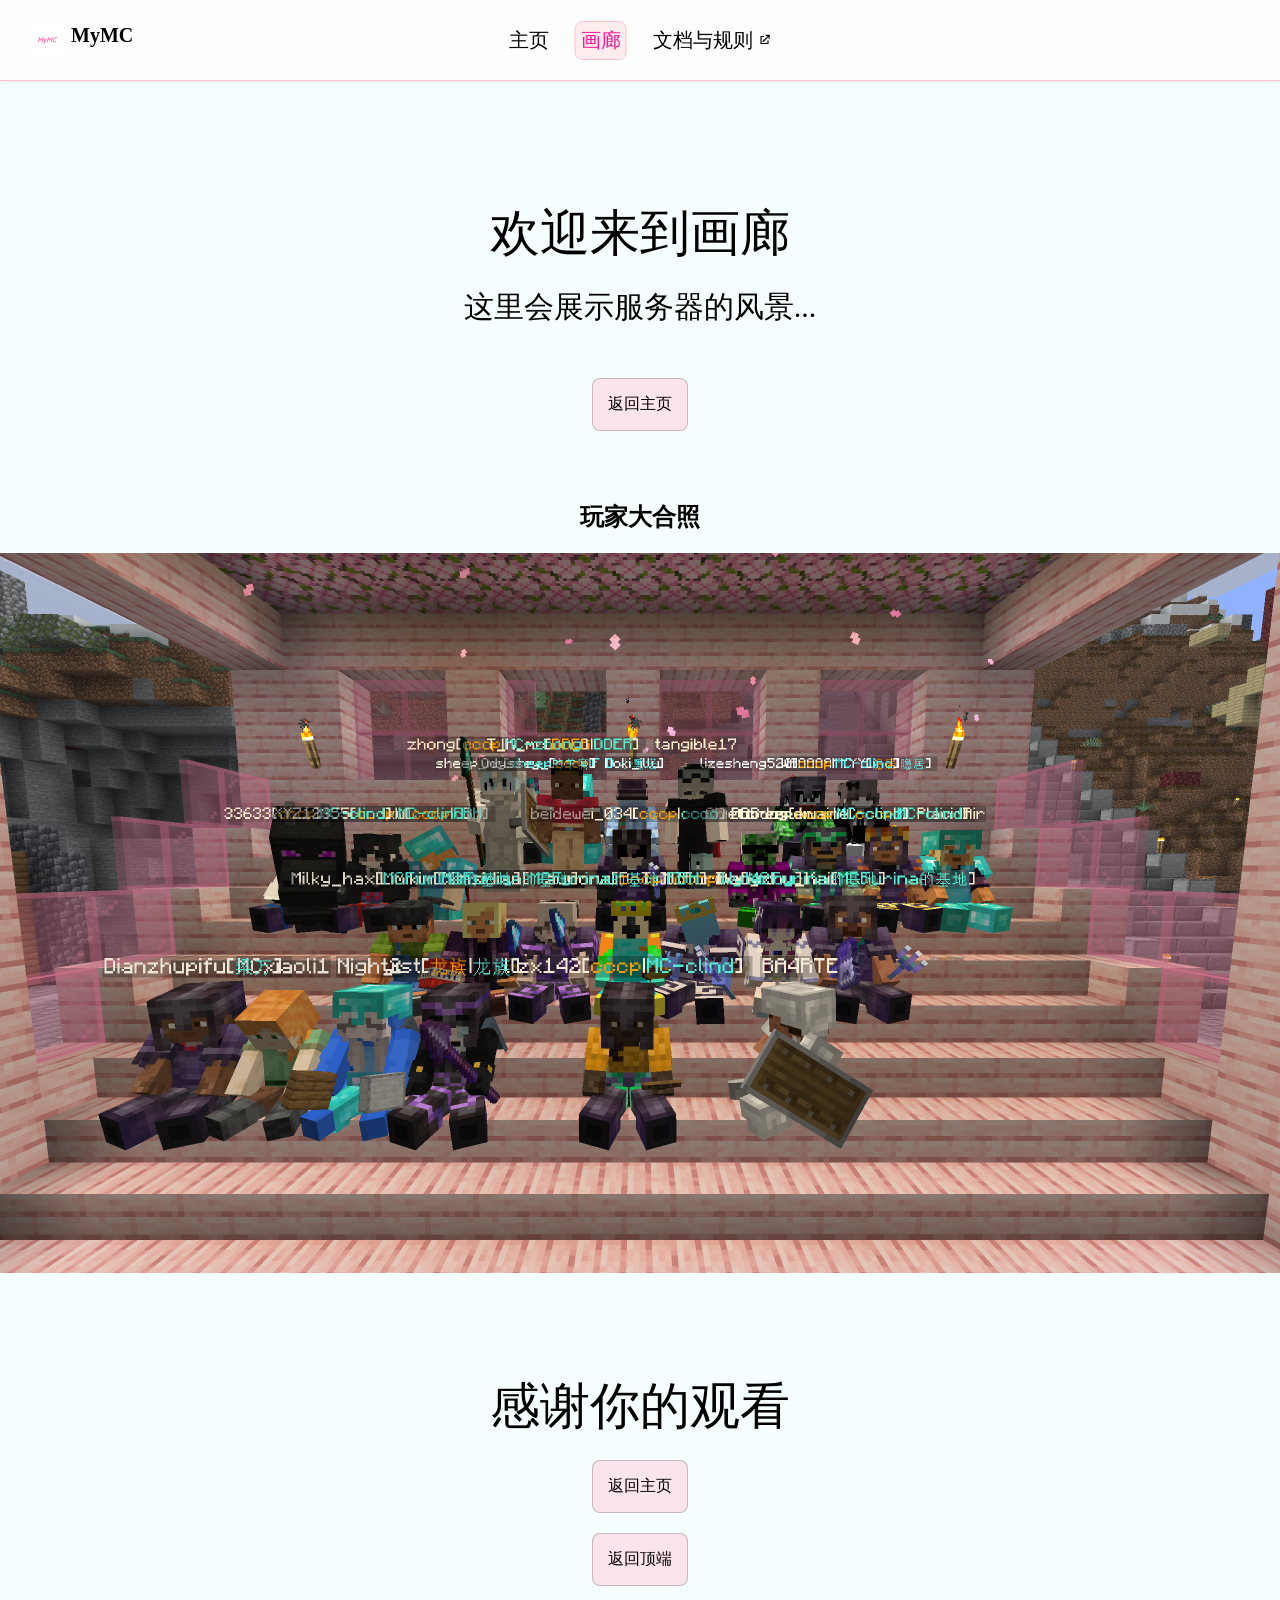
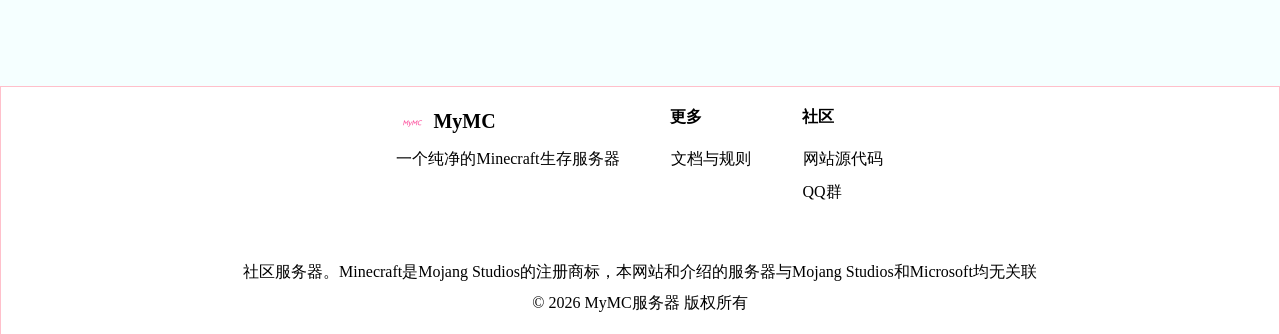
==== commit 8207de16: "新增进入页面动画，优化主页" ====
--- a/Gallery/index.html
+++ b/Gallery/index.html
@@ -42,15 +42,15 @@
         </nav>
     </div>
     <div style="text-align: center; align-items: center; display: flex; flex-direction: column; justify-content: center; gap: 20px; margin-top: 200px;">
-        <a class="title-text">欢迎来到画廊</a>
-        <a style="margin-top: 20px;" class="subtitle-text">这里会展示服务器的风景...</a>
-        <a class="btn" href="../" style="margin-top: 30px;">返回主页</a>
+        <a class="title-text fade-in">欢迎来到画廊</a>
+        <a class="subtitle-text fade-in">这里会展示服务器的风景...</a>
+        <a class="btn fade-in" href="../" style="margin-top: 30px;">返回主页</a>
     </div>
-    <div style="text-align: center; margin-top: 50px; align-items: center; display: flex; flex-direction: column;">
+    <div style="text-align: center; margin-top: 50px; align-items: center; display: flex; flex-direction: column; animation: fade-in2 0.25s forwards; opacity: 0;">
         <h2 class="center-label">玩家大合照</h2>
         <img style="max-width: 100%; height: auto; width: 1920px" src="./Assets/group.png" alt="group" width="2560" height="1440"/>
     </div>
-    <div style="text-align: center; align-items: center; display: flex; flex-direction: column; gap: 20px; margin-top: 100px;">
+    <div style="text-align: center; align-items: center; display: flex; flex-direction: column; gap: 20px; margin-top: 100px; animation: fade-in2 0.25s forwards; opacity: 0;">
         <div class="title-text">感谢你的观看</div>
         <a class="btn" href="../">返回主页</a>
         <a class="btn" href="#">返回顶端</a>
--- a/style.css
+++ b/style.css
@@ -33,11 +33,19 @@
     display: flex;
     flex-direction: row;
     gap: 8px;
+    padding: 10px;
+    border: 1px solid transparent;
+    transition: border 0.25s ease;
+    border-radius: 8px;
+}
+.nav-icon:hover {
+    border: 1px solid pink;
 }
 .nav-icon-logo {
     vertical-align: middle;
     width: 32px;
     height: 32px;
+    border-radius: 4px;
 }
 .nav-icon-text {
     font-size: 20px;
@@ -105,6 +113,8 @@
     margin-right: auto;
     scroll-margin-top: 150px;
     box-shadow: 0 1px 2px rgba(0, 0, 0, 0.04), 0 2px 8px rgba(0, 0, 0, 0.04);
+    animation: fade-in2 0.25s forwards;
+    opacity: 0;
 }
 .center-card-title {
     font-size: 25px;
@@ -164,11 +174,15 @@
     background-clip: text;
     color: transparent;
 }
+.title-text1 {
+    font-size: 16px;
+    color: #A9A9A9;
+}
 .title-text {
     font-size: 50px;
 }
 .subtitle-text {
-    font-size: 40px;
+    font-size: 30px;
 }
 .footer {
     margin-top: 100px;
@@ -198,17 +212,13 @@
         font-size: 40px;
     }
     .subtitle-text {
-        font-size: 30px;
+        font-size: 20px;
     }
     .nav {
         min-height: 48px;
     }
     .nav-icon-logo {
         display: none;
-    }
-    .center-card {
-        margin-left: 20px;
-        margin-right: 20px;
     }
     .center-card-title {
         font-size: 25px;
@@ -237,17 +247,17 @@
     .center-card {
         background: rgba(255, 255, 255, 0.1);
         color: white;
-        border: 1px solid transparent;
+        border: 1px solid rgba(255, 255, 255, 0.15);
     }
     .center-card-card {
         background: rgba(255, 255, 255, 0.1);
-        border: 1px solid transparent;
+        border: 1px solid rgba(255, 255, 255, 0.15);
         color: white;
     }
     .btn {
         background: rgba(255, 255, 255, 0.1);
         color: white;
-        border: 1px solid transparent;
+        border: 1px solid rgba(255, 255, 255, 0.15);
     }
     .btn:hover {
         background: rgba(255, 255, 255, 0.2);
@@ -256,9 +266,31 @@
     .footer {
         color: white;
         background: rgba(255, 255, 255, 0.1);
-        border: 1px solid transparent;
+        border: 1px solid rgba(255, 255, 255, 0.15);
     }
     .center-label {
         color: white;
     }
 }
+.fade-in {
+    opacity: 0;
+    animation: fade-in 0.25s forwards;
+}
+@keyframes fade-in {
+    from {
+        opacity: 0;
+        transform: translateY(50px);
+    }
+    to {
+        opacity: 1;
+        transform: translateY(0);
+    }
+}
+@keyframes fade-in2 {
+    from {
+        opacity: 0;
+    }
+    to {
+        opacity: 1;
+    }
+}
